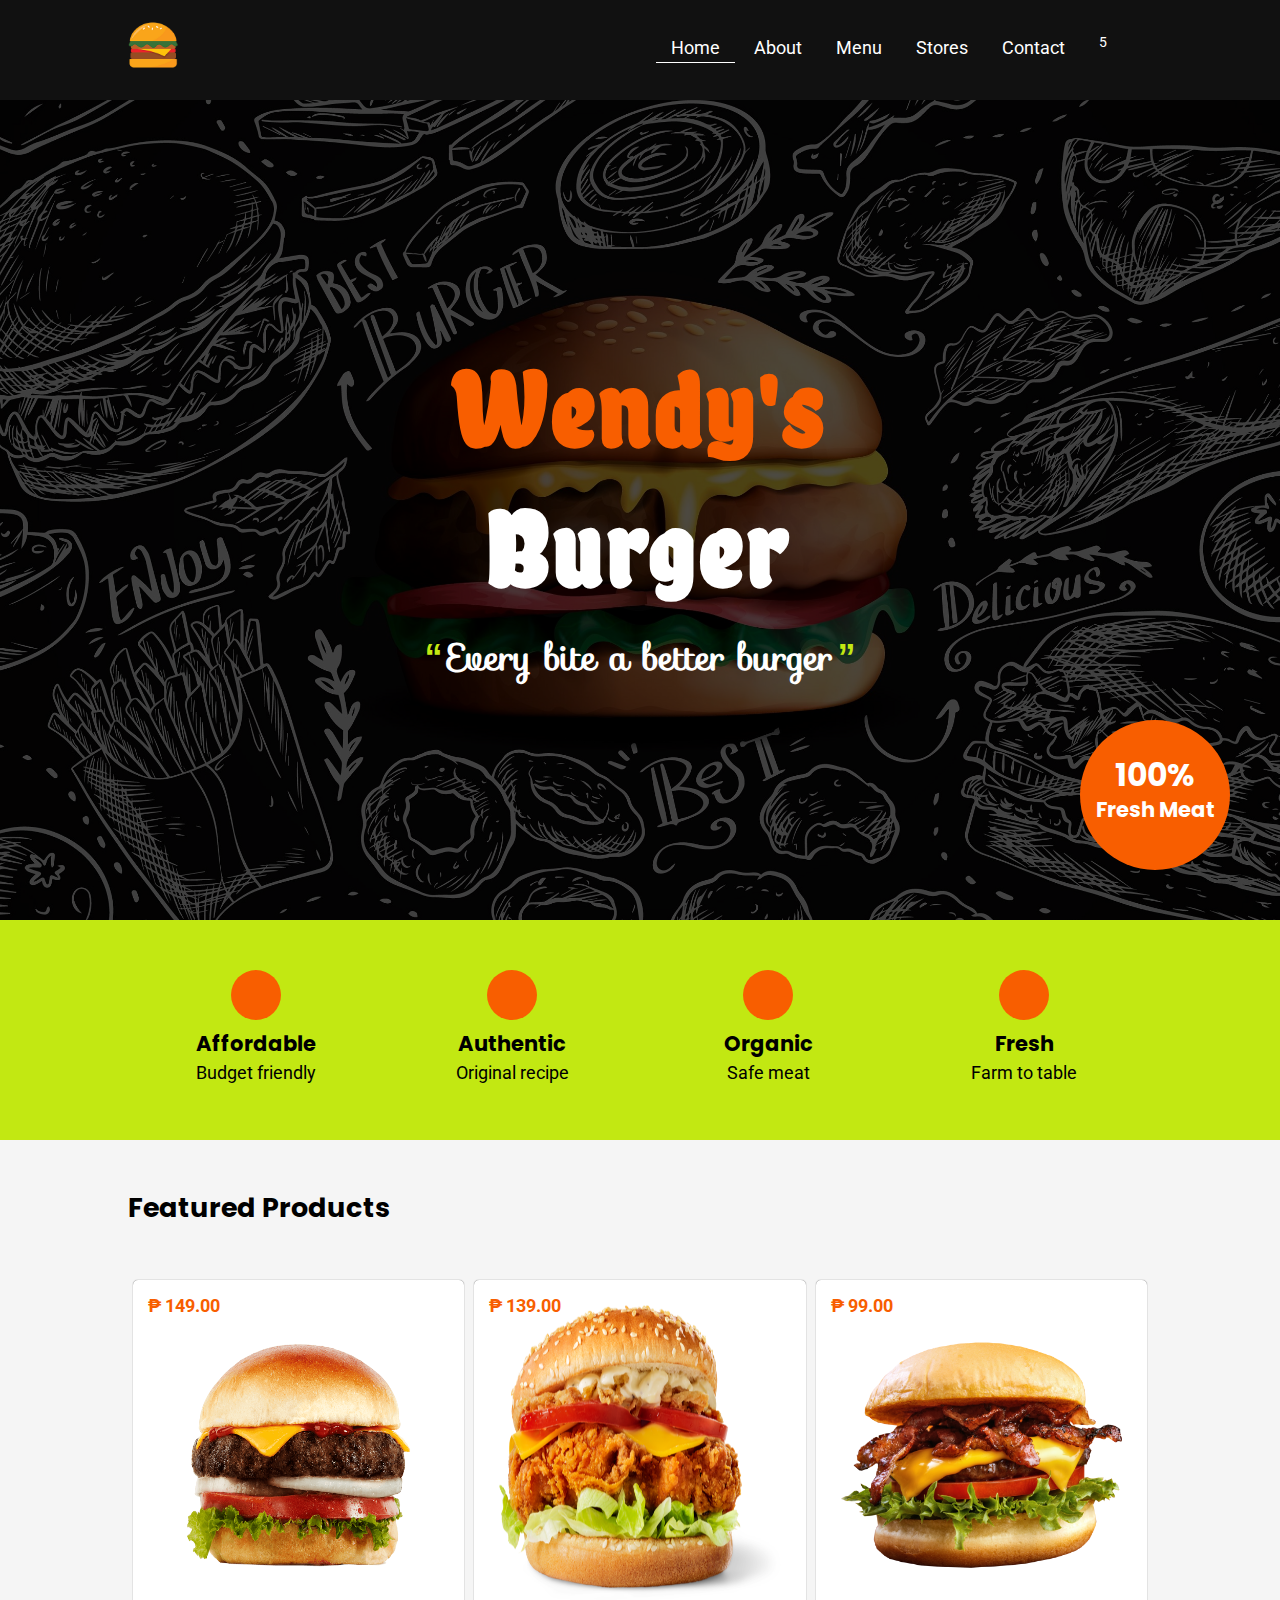
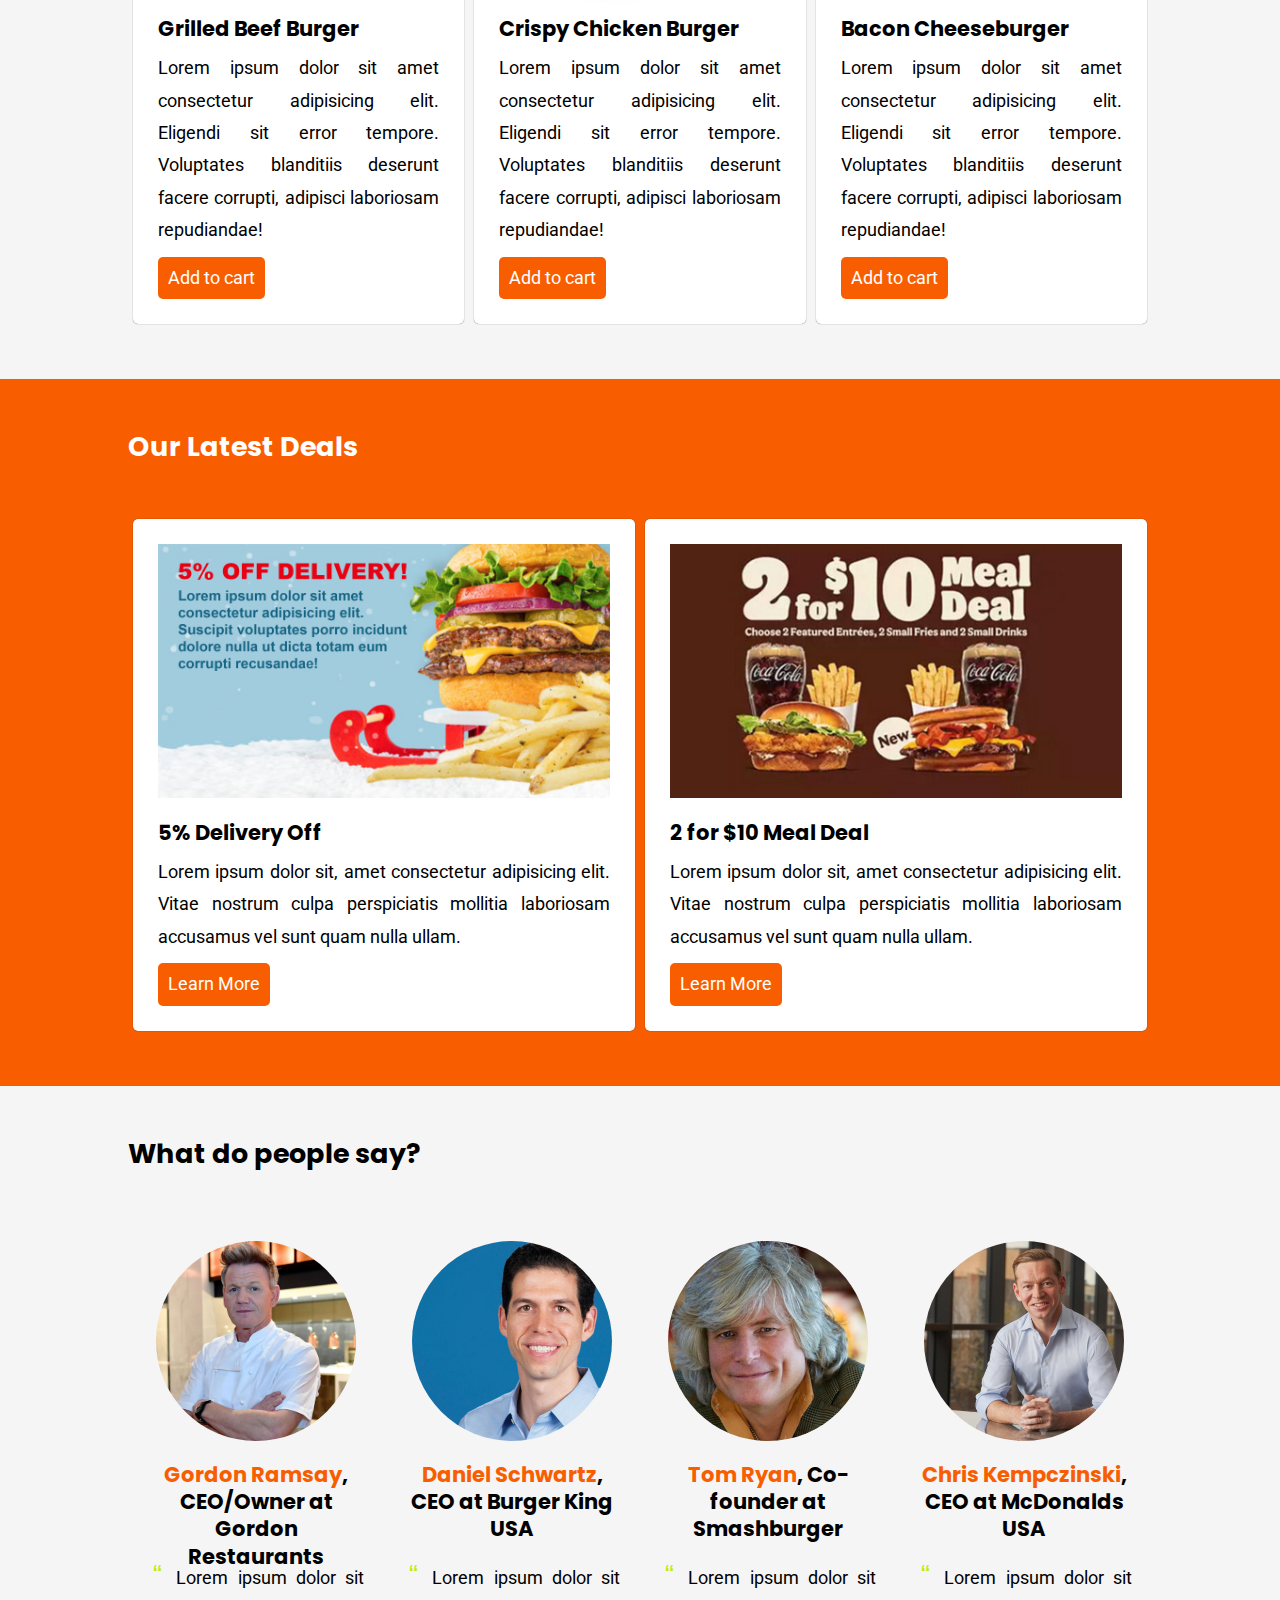
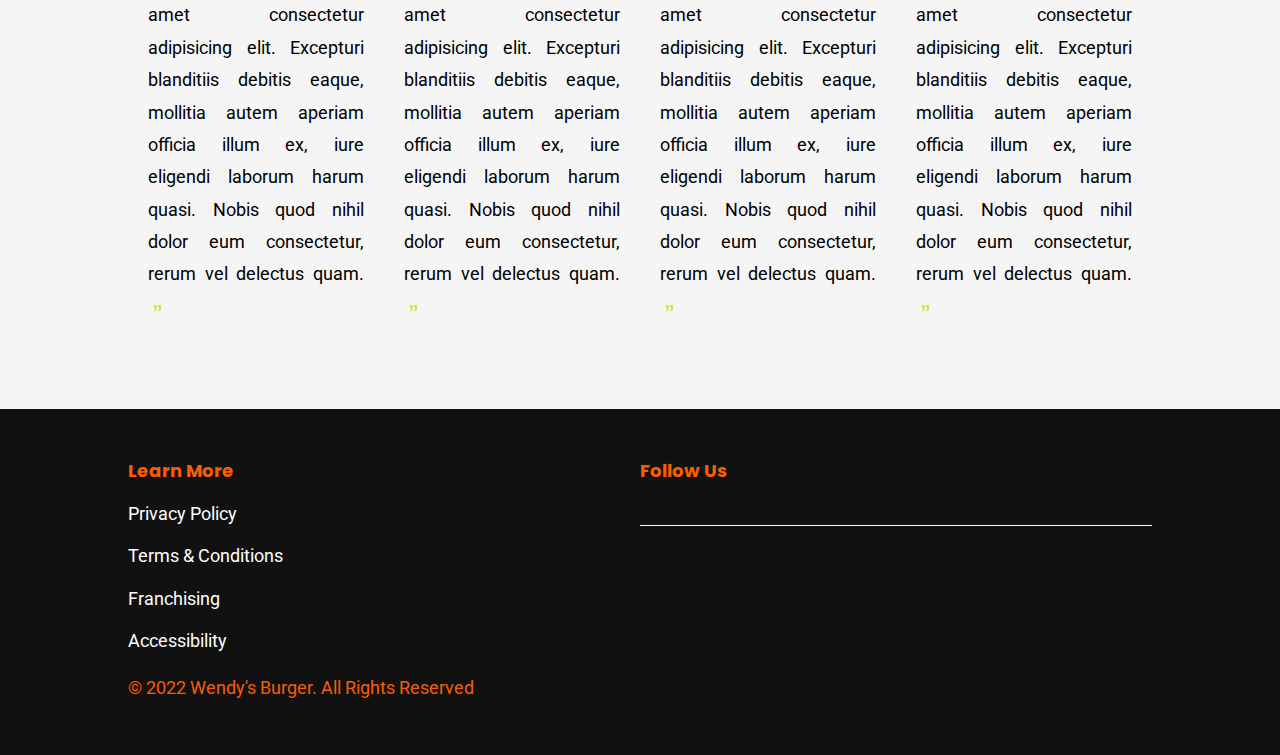
==== index.html @ 387c76e1 "First commit" ====
<!DOCTYPE html>
<html lang="en">

<head>
  <meta charset="UTF-8">
  <meta name="keywords" content="wendy's burger, burger, best burger, yummy burger">
  <meta name="description" content="website for Wendy's Burger">
  <meta name="author" content="Vince Ybañez">
  <meta name="viewport" content="width=device-width, initial-scale=1.0">
  <title>Wendy's Burger</title>
  <link rel="icon" href="images/logo.png" type="image/png">
  <link rel="stylesheet" href="https://use.fontawesome.com/releases/v5.15.4/css/all.css"
    integrity="sha384-DyZ88mC6Up2uqS4h/KRgHuoeGwBcD4Ng9SiP4dIRy0EXTlnuz47vAwmeGwVChigm" crossorigin="anonymous" />
  <link rel="stylesheet" href="styles.css" type="text/css">
</head>

<body>
  <!-- header -->
  <div class="header clearfix">
    <div class="container">
      <div class="branding">
        <a href="index.html">
          <img src="images/logo.png" width="30" alt="Wendy's Burger Logo">
        </a>
      </div>
      <div class="navbar">
        <ul class="nav">
          <li><a href="index.html" class="active">Home</a></li>
          <li><a href="about.html">About</a></li>
          <li><a href="menu.html">Menu</a></li>
          <li><a href="stores.html">Stores</a></li>
          <li><a href="contact.html">Contact</a></li>
          <li><a href="cart.html" class="cart-btn"><i class="fas fa-cart-plus"></i> <sup>5</sup></a></li>
          <li class="dropdown"><a href="#" class="cart-btn dropdown-btn"><i class="fas fa-user"></i></a>
            <div class="dropdown-menu">
              <a href="#">My Account</a>
              <a href="#">Sign Out</a>
            </div>
          </li>
        </ul>
      </div>
    </div>
  </div>

  <!-- banner -->
  <div class="banner clearfix">
    <div class="container">
      <div class="banner-text">
        <h1><span>Wendy's</span> Burger</h1>
        <h3>Every bite a better burger</h3>
      </div>
      <div class="seal">
        <h3><span class="percent">100%</span> Fresh Meat</h3>
      </div>
    </div>
  </div>

  <!-- labels -->
  <div class="labels">
    <div class="container">
      <div class="wrapper-25">
        <div class="label">
          <i class="fas fa-dollar-sign"></i>
          <div class="label-text">
            <h3>Affordable</h3>
            <p>Budget friendly</p>
          </div>
        </div>
      </div>
      <div class="wrapper-25">
        <div class="label">
          <i class="fas fa-stamp"></i>
          <div class="label-text">
            <h3>Authentic</h3>
            <p>Original recipe</p>
          </div>
        </div>
      </div>
      <div class="wrapper-25">
        <div class="label">
          <i class="fas fa-drumstick-bite"></i>
          <div class="label-text">
            <h3>Organic</h3>
            <p>Safe meat</p>
          </div>
        </div>
      </div>
      <div class="wrapper-25">
        <div class="label">
          <i class="fas fa-leaf"></i>
          <div class="label-text">
            <h3>Fresh</h3>
            <p>Farm to table</p>
          </div>
        </div>
      </div>
    </div>
  </div>

  <!-- features -->
  <div class="features clearfix">
    <div class="container">
      <h2>Featured Products</h2>
      <div class="wrapper-33">
        <div class="feature">
          <img src="images/grilled-beef-burger.png" alt="Grilled Beef Burger Photo" class="image-fixed-wh">
          <h3>Grilled Beef Burger</h3>
          <p>
            Lorem ipsum dolor sit amet consectetur adipisicing elit. Eligendi sit error tempore. Voluptates blanditiis
            deserunt facere corrupti, adipisci laboriosam repudiandae!
          </p>
          <a href="#" class="add-to-cart-btn">Add to cart</a>
          <span class="price">&#8369; 149.00</span>
        </div>
      </div>
      <div class="wrapper-33">
        <div class="feature">
          <img src="images/crispy-chicken-burger.png" alt="Crispy Chicken Burger Photo" class="image-fixed-wh">
          <h3>Crispy Chicken Burger</h3>
          <p>
            Lorem ipsum dolor sit amet consectetur adipisicing elit. Eligendi sit error tempore. Voluptates blanditiis
            deserunt facere corrupti, adipisci laboriosam repudiandae!
          </p>
          <a href="#" class="add-to-cart-btn">Add to cart</a>
          <span class="price">&#8369; 139.00</span>
        </div>
      </div>
      <div class="wrapper-33">
        <div class="feature">
          <img src="images/bacon-cheese-burger.png" alt="Bacon Cheeseburger Photo" class="image-fixed-wh">
          <h3>Bacon Cheeseburger</h3>
          <p>
            Lorem ipsum dolor sit amet consectetur adipisicing elit. Eligendi sit error tempore. Voluptates blanditiis
            deserunt facere corrupti, adipisci laboriosam repudiandae!
          </p>
          <a href="#" class="add-to-cart-btn">Add to cart</a>
          <span class="price">&#8369; 99.00</span>
        </div>
      </div>
    </div>
  </div>

  <!-- deals -->
  <div class="deals clearfix">
    <div class="container">
      <h2>Our Latest Deals</h2>
      <div class="wrapper-50">
        <div class="deal">
          <img src="images/five-percent-delivery-off-deal.jpg" alt="5% delivery off deal" class="image">
          <h3>5% Delivery Off</h3>
          <p>Lorem ipsum dolor sit, amet consectetur adipisicing elit. Vitae nostrum culpa perspiciatis mollitia
            laboriosam accusamus vel sunt quam nulla ullam.</p>
          <a href="#" class="learn-more-btn">Learn More</a>
        </div>
      </div>
      <div class="wrapper-50">
        <div class="deal">
          <img src="images/2-for-10dollars-meal-deal.jpg" alt="2 for 10 dollars meal deal" class="image">
          <h3>2 for $10 Meal Deal</h3>
          <p>Lorem ipsum dolor sit, amet consectetur adipisicing elit. Vitae nostrum culpa perspiciatis mollitia
            laboriosam accusamus vel sunt quam nulla ullam.</p>
          <a href="#" class="learn-more-btn">Learn More</a>
        </div>
      </div>
    </div>
  </div>

  <!-- testimonials -->
  <div class="testimonials clearfix">
    <div class="container">
      <h2>What do people say?</h2>
      <div class="wrapper-25">
        <div class="testimonial">
          <div class="avatar">
            <img src="images/gordon-ramsay.jpg" alt="Gordon Ramsay Photo" class="avatar-img">
          </div>
          <h3><span>Gordon Ramsay</span>, CEO/Owner at Gordon Restaurants</h3>
          <blockquote>
            Lorem ipsum dolor sit amet consectetur adipisicing elit. Excepturi blanditiis
            debitis eaque, mollitia autem aperiam officia illum ex, iure eligendi laborum harum quasi. Nobis quod nihil
            dolor eum consectetur, rerum vel delectus quam.
          </blockquote>
        </div>
      </div>
      <div class="wrapper-25">
        <div class="testimonial">
          <div class="avatar">
            <img src="images/daniel-schwartz.jpg" alt="Daniel Schwartz Photo" class="avatar-img">
          </div>
          <h3><span>Daniel Schwartz</span>, CEO at Burger King USA</h3>
          <blockquote>
            Lorem ipsum dolor sit amet consectetur adipisicing elit. Excepturi blanditiis
            debitis eaque, mollitia autem aperiam officia illum ex, iure eligendi laborum harum quasi. Nobis quod nihil
            dolor eum consectetur, rerum vel delectus quam.
          </blockquote>
        </div>
      </div>
      <div class="wrapper-25">
        <div class="testimonial">
          <div class="avatar">
            <img src="images/smash-burger-co-founder.jpg" alt="Tom Ryan Photo" class="avatar-img">
          </div>
          <h3><span>Tom Ryan</span>, Co-founder at Smashburger</h3>
          <blockquote>
            Lorem ipsum dolor sit amet consectetur adipisicing elit. Excepturi blanditiis
            debitis eaque, mollitia autem aperiam officia illum ex, iure eligendi laborum harum quasi. Nobis quod nihil
            dolor eum consectetur, rerum vel delectus quam.
          </blockquote>
        </div>
      </div>
      <div class="wrapper-25">
        <div class="testimonial">
          <div class="avatar">
            <img src="images/mcdonalds-ceo.jpg" alt="Chris Kempczinski Photo" class="avatar-img">
          </div>
          <h3><span>Chris Kempczinski</span>, CEO at McDonalds USA</h3>
          <blockquote>
            Lorem ipsum dolor sit amet consectetur adipisicing elit. Excepturi blanditiis
            debitis eaque, mollitia autem aperiam officia illum ex, iure eligendi laborum harum quasi. Nobis quod nihil
            dolor eum consectetur, rerum vel delectus quam.
          </blockquote>
        </div>
      </div>
    </div>
  </div>

  <div class="footer clearfix">
    <div class="container">
      <div class="wrapper-50">
        <div class="related-links">
          <h4>Learn More</h4>
          <ul>
            <li><a href="#">Privacy Policy</a></li>
            <li><a href="#">Terms & Conditions</a></li>
            <li><a href="#">Franchising</a></li>
            <li><a href="#">Accessibility</a></li>
          </ul>
          <p>&copy; 2022 Wendy's Burger. All Rights Reserved</p>
        </div>
      </div>
      <div class="wrapper-50">
        <div class="social-links">
          <h4>Follow Us</h4>
          <ul>
            <li><a href="#"><i class="fab fa-facebook"></i></a></li>
            <li><a href="#"><i class="fab fa-instagram"></i></a></li>
            <li><a href="#"><i class="fab fa-twitter"></i></a></li>
            <li><a href="#"><i class="fab fa-linkedin"></i></a></li>
            <li><a href="#"><i class="fab fa-tiktok"></i></a></li>
          </ul>
          <hr>
        </div>
      </div>
    </div>
  </div>
</body>

</html>
---- styles.css ----
/* Google Fonts */
@import url("https://fonts.googleapis.com/css2?family=Chela+One&family=Poppins:wght@300&family=Roboto:wght@300&family=Sofia&display=swap");

/* Reset default browser styles */
*,
::before,
::after {
  margin: 0;
  padding: 0;
  box-sizing: border-box;
  scroll-behavior: smooth;
}

/* CSS Variables */
:root {
  --headingFont: "Poppins", sans-serif;
  --primaryFont: "Roboto", sans-serif;
  --primaryColor: #f85e00;
  --secondaryColor: #c2e812;
}

body {
  font: 18px/1.8 var(--primaryFont);
  background: #f5f5f5;
}

/* Global Styles */
h1,
h2,
h3,
h4 {
  font-family: var(--headingFont);
  line-height: 1.3;
}
.container {
  width: 80%;
  margin: 0 auto;
  overflow: hidden;
}
ul {
  list-style-type: none;
}
.clearfix::after {
  content: "";
  clear: both;
  display: block;
}
.wrapper-25 {
  width: 25%;
  float: left;
}
.wrapper-50 {
  width: 50%;
  float: left;
}
.wrapper-33 {
  width: 33.33%;
  float: left;
  position: relative;
}
.wrapper-60 {
  width: 60%;
  float: left;
}
.wrapper-40 {
  width: 40%;
  float: left;
}
.image {
  width: 100%;
}
.cart-image {
  width: 70px;
}
.image-fixed-wh {
  display: block;
  width: 100%;
  height: 300px;
}
.price {
  font-weight: bold;
  position: absolute;
  top: 15px;
  left: 20px;
  color: var(--primaryColor);
}
.caption {
  font-size: 0.8em;
  text-align: center;
}

/* header, branding, navbar */
.header {
  min-height: 70px;
  width: 100%;
  background-color: rgb(17, 17, 17);
  position: sticky;
  top: 0;
  z-index: 1;
  overflow: visible;
}
.header .container {
  padding: 10px 0;
  overflow: visible;
}
.branding {
  float: left;
}
.branding img {
  width: 50px;
  margin-top: 10px;
}
.navbar {
  min-height: 70px;
  float: right;
  margin-top: 20px;
}
.navbar li {
  display: inline;
}
.navbar li > a {
  color: white;
  text-decoration: none;
  padding: 5px 15px;
  position: relative;
}
.navbar li > a:not(.cart-btn)::after {
  content: "";
  width: 100%;
  background-color: white;
  height: 0.8px;
  position: absolute;
  bottom: 0;
  left: 0;
  transition: transform 0.5s ease-in;
  /* transform-origin: bottom left; */
  transform-origin: center;
}
.navbar li > a:not(.active)::after {
  transform: scaleX(0);
}
.navbar li > .active::after {
  transform: scaleX(1);
}
.navbar li > a:not(.active):hover::after {
  transform: scaleX(1);
}
.navbar .dropdown-menu a {
  display: block;
  width: 200px;
  padding: 10px;
  text-decoration: none;
  background-color: white;
  color: black;
}
.navbar .dropdown-menu a:hover {
  background-color: #f5f5f5;
}
.navbar .dropdown {
  position: relative;
}
.navbar .dropdown-menu {
  position: absolute;
  right: 0;
  display: none;
  z-index: 1;
}
.navbar .dropdown:hover .dropdown-menu {
  display: block;
}
.navbar .dropdown-btn:hover,
.navbar .dropdown:hover .dropdown-btn {
  color: var(--primaryColor);
}
.cart-btn:hover {
  color: var(--primaryColor);
}
.cart-btn > sup {
  font-size: 0.8em;
}
.cart-active {
  color: var(--primaryColor);
}

/* banner */
.banner .container {
  width: 100%;
  padding: 0;
  min-height: calc(100vh - 80px);
  background-color: rgba(0, 0, 0, 0.7);
}
.banner {
  background: url("images/banner.jpg") center/cover no-repeat;
  min-height: calc(100vh - 100px);
  color: white;
  overflow: hidden;
}
.banner-text {
  position: absolute;
  top: 50%;
  left: 50%;
  transform: translate(-50%, -50%);
  text-align: center;
}
.banner-text h1 {
  font-family: "Chela One", cursive;
  letter-spacing: 5px;
  font-size: 6em;
}
.banner-text h1 span {
  color: var(--primaryColor);
}
.banner-text h3 {
  margin-top: 15px;
  font-family: "Sofia", cursive;
  font-size: 2em;
}
.banner-text h3::before {
  content: open-quote;
  font-family: "Franklin Gothic Medium", sans-serif;
  padding: 0 5px;
  color: var(--secondaryColor);
}
.banner-text h3::after {
  content: close-quote;
  font-family: "Franklin Gothic Medium", sans-serif;
  padding: 0 5px;
  color: var(--secondaryColor);
}
.banner {
  position: relative;
}
.seal {
  width: 150px;
  height: 150px;
  background-color: var(--primaryColor);
  border-radius: 100%;
  text-align: center;
  padding-top: 35px;
  position: absolute;
  bottom: 50px;
  right: 50px;
}
.seal span {
  display: block;
  font-size: 1.5em;
}

/* labels */
.labels {
  background-color: var(--secondaryColor);
  padding: 50px 0;
  text-align: center;
}
.label {
  display: inline-block;
  text-align: center;
  margin: 0 20px;
}
.label i {
  display: block;
  width: 50px;
  height: 50px;
  margin: 0 auto;
  background-color: var(--primaryColor);
  color: white;
  text-align: center;
  padding-top: 15px;
  border-radius: 100%;
}
.label-text {
  margin-top: 10px;
}

/* features */
.features {
  padding: 50px 0;
}
.features h2 {
  margin-bottom: 50px;
}
.feature {
  margin: 5px;
  background-color: white;
  box-shadow: 0 0 1px rgba(0, 0, 0, 0.7);
  padding: 25px;
  border-radius: 5px;
}
.feature h3,
.deal h3 {
  margin-top: 10px;
}
.feature p,
.deal p {
  text-align: justify;
  margin-top: 10px;
}
.add-to-cart-btn,
.learn-more-btn {
  display: inline-block;
  text-decoration: none;
  background-color: var(--primaryColor);
  color: white;
  margin-top: 10px;
  padding: 5px 10px;
  border-radius: 5px;
}

/* deals */
.deals {
  padding: 50px 0;
  background-color: var(--primaryColor);
}
.deals h2 {
  margin-bottom: 50px;
  color: white;
}
.deal-img {
  display: block;
  width: 100%;
}
.deal {
  margin: 5px;
  background-color: white;
  box-shadow: 0 0 1px rgba(0, 0, 0, 0.7);
  padding: 25px;
  border-radius: 5px;
}

/* testimonials */
.testimonials {
  padding: 50px 0;
}
.testimonials h2 {
  margin-bottom: 50px;
}
.testimonial {
  padding: 20px;
}
.testimonial h3 {
  margin-top: 20px;
  text-align: center;
  height: 90px;
}
.testimonial h3 > span {
  color: var(--primaryColor);
}
.testimonial blockquote {
  text-align: justify;
}
.testimonial blockquote::before {
  content: open-quote;
  font-family: "Franklin Gothic Medium", sans-serif;
  padding: 0 5px;
  color: var(--secondaryColor);
  font-size: 1.5em;
}
.testimonial blockquote::after {
  content: close-quote;
  font-family: "Franklin Gothic Medium", sans-serif;
  padding: 0 5px;
  color: var(--secondaryColor);
  font-size: 1.5em;
}
.avatar {
  width: 200px;
  height: 200px;
  border-radius: 100%;
  margin: auto;
  overflow: hidden;
  position: relative;
}
.avatar-img {
  display: block;
  height: 100%;
  position: absolute;
  left: -50px;
}

/* about us */
.about,
.vmg {
  padding: 50px 0;
}
.about h1 {
  margin-bottom: 50px;
  text-align: center;
}
.about .description {
  padding-left: 20px;
  text-align: justify;
}
.vmg {
  margin-top: 20px;
  background-color: var(--secondaryColor);
}
.vision,
.mission,
.goals {
  padding: 10px;
  text-align: justify;
}

/* menu */
.menu {
  padding: 50px 0;
}
.menu h1 {
  text-align: center;
  margin-bottom: 50px;
}
.menu .calories {
  color: var(--primaryColor);
}

/* stores */
.stores {
  padding: 50px 0;
}
.stores h1 {
  text-align: center;
  margin-bottom: 50px;
}
.responsive-table {
  overflow-x: auto;
  background-color: white;
}
.stores-table {
  width: 100%;
  min-width: 500px;
  border: 0.5px solid #eee;
  border-collapse: collapse;
  text-align: center;
}
.stores-table tbody th,
.stores-table tbody td,
tfoot td {
  border: 0.5px solid #eee;
  padding: 10px;
}
.stores-table thead th {
  padding: 10px;
}
.stores-table thead {
  background-color: var(--secondaryColor);
}
.stores tfoot {
  font-weight: bold;
}
.stores-table th {
  min-width: 150px;
}

/* contact us */
.contact {
  padding: 50px 0;
}
.contact h1 {
  text-align: center;
}
.contact p {
  text-align: center;
  margin-bottom: 50px;
}
.contact-form {
  width: 60%;
  padding: 2px;
  margin: 0 auto;
  background-color: white;
}
.contact-form form {
  box-shadow: 0 0 2px 0.5px rgba(0, 0, 0, 0.2);
  border-radius: 5px;
  padding: 20px 25px;
}
.contact-form input,
.contact-form select,
.contact-form textarea {
  border: 0.5px solid #bbb;
  border-radius: 5px;
}
.contact-form input,
.contact-form label,
.contact-form select,
.contact-form textarea {
  display: block;
  width: 100%;
}
.contact-form input,
.contact-form select,
.contact-form textarea {
  padding: 15px;
  outline: none;
}
.contact-form .required {
  color: red;
}
.contact-form .form-group {
  margin-bottom: 5px;
  padding: 10px;
}
.contact-form textarea {
  resize: vertical;
  min-height: 200px;
}
.contact-form input[type="submit"] {
  background-color: var(--primaryColor);
  color: white;
  border: none;
  cursor: pointer;
}
.contact-form input[type="submit"]:hover {
  background-color: #ff6a0d;
}

/* cart */
.cart {
  padding: 50px 0;
}
.cart h1 {
  text-align: center;
  margin-bottom: 50px;
}
.cart .cart-table {
  width: 100%;
  border: none;
  border-collapse: collapse;
  text-align: center;
  background-color: white;
}
.cart-table th {
  min-width: 150px;
}
.cart-table tbody th,
.cart-table tbody td {
  border-bottom: 0.5px solid #eee;
  padding: 10px;
}
.cart-table thead {
  background-color: var(--secondaryColor);
}
.cart-table thead th {
  padding: 10px;
}
.cart .add-minus-btn {
  display: inline-block;
  width: 40px;
  height: 40px;
  background-color: var(--primaryColor);
  border-radius: 5px;
  cursor: pointer;
  padding-top: 5px;
  color: white;
}
.cart .add-minus-btn:hover {
  background-color: #ff6a0d;
}
.cart .links {
  margin-top: 10px;
  text-align: center;
}
.cart .links i {
  display: inline-block;
  cursor: pointer;
  margin: 0 10px;
}
.cart .links i:first-child {
  color: skyblue;
}
.cart .links i:last-child {
  color: rgb(255, 0, 0);
}
.quantity {
  display: inline-block;
  width: 40px;
  height: 40px;
}
.disabled-btn {
  background-color: #bbb !important;
  cursor: default !important;
}
.order-summary {
  background-color: white;
  padding: 20px;
  margin: 0 5px;
}
.order-summary h2 {
  margin-bottom: 10px;
}
.order-summary .summary-value {
  font-weight: bold;
}
.order-summary .summary {
  margin-bottom: 10px;
}
.voucher-form .form-group {
  padding: 2px;
}
.voucher-form input[type="submit"] {
  background-color: var(--secondaryColor);
  border-radius: 5px;
  cursor: pointer;
  text-transform: uppercase;
}
.voucher-form input {
  display: block;
  width: 100%;
  border: 0.5px solid #bbb;
  outline: 0;
  padding: 10px;
}
.order-summary button {
  display: block;
  width: 100%;
  border: 0;
  background-color: var(--primaryColor);
  padding: 15px;
  color: white;
  border-radius: 5px;
  text-transform: uppercase;
  cursor: pointer;
  margin-top: -10px;
}
.order-summary button:hover {
  background-color: #ff6a0d;
}
.summary-value {
  text-align: right;
}
.summary-total {
  font-size: 1.5em;
}

/* footer */
.footer {
  padding: 50px 0;
  background-color: rgb(17, 17, 17);
}
.footer ul a {
  text-decoration: none;
  color: white;
  display: inline-block;
  padding: 5px 0;
}
.footer h4 {
  margin-bottom: 10px;
  color: var(--primaryColor);
}
.related-links ul a:hover {
  text-decoration: underline;
}
.social-links li {
  display: inline-block;
  margin-right: 20px;
}
.social-links a {
  font-size: 2.5em;
}
.social-links a:hover {
  color: var(--secondaryColor);
}
.footer p {
  margin-top: 10px;
  color: var(--primaryColor);
}
hr {
  width: 100%;
  height: 1px;
  background-color: white;
  border: none;
}

/* tablet styles */
@media all and (min-width: 769px) and (max-width: 1023px) {
  h1,
  h2,
  h3,
  h4 {
    text-align: center;
  }
  .container {
    width: 90%;
  }
  .wrapper-25,
  .wrapper-33 {
    width: 50%;
  }
  .wrapper-50,
  .wrapper-60 {
    width: 100%;
  }
  .wrapper-40 {
    width: 100%;
  }
  .labels {
    padding: 50px;
  }
  .label {
    margin-bottom: 20px;
  }
  .about .description {
    padding: 0;
  }
  h2 {
    margin: 20px 0;
  }
  .vmg .wrapper-33 {
    width: 100%;
  }
  .footer .wrapper-50,
  .contact-form .wrapper-50 {
    width: 50%;
  }
  .contact-form {
    width: 80%;
  }
  .order-summary .wrapper-40 {
    float: none;
  }
  .order-summary {
    width: 70%;
    margin: 30px auto;
    padding: 40px;
    text-align: center;
  }
  .summary .wrapper-50 {
    width: 100%;
    float: none;
  }
  .order-summary .summary-value {
    text-align: center;
  }
  .voucher-form input {
    display: block;
    padding: 15px 10px;
    margin-bottom: 10px;
  }
  .order-summary button,
  .order-summary form {
    display: block;
    margin-top: 20px;
  }
}

/* mobile styles */
@media all and (max-width: 768px) {
  body {
    font-size: 20px;
  }
  /* Global Styles */
  h1,
  h2,
  h3,
  h4 {
    text-align: center;
  }
  h2 {
    margin-top: 20px;
  }
  .container {
    width: 90%;
  }
  .wrapper-25,
  .wrapper-33,
  .wrapper-40,
  .wrapper-50,
  .wrapper-60,
  .contact-form {
    width: 100%;
    float: none;
  }
  .image {
    width: 100%;
  }
  .cart-image {
    width: 70px;
  }
  .image-fixed-wh {
    display: block;
    width: 100%;
    height: 200px;
  }
  .price {
    font-weight: bold;
    position: absolute;
    top: 20px;
    left: 30px;
    color: var(--primaryColor);
  }
  .caption {
    font-size: 0.8em;
    text-align: center;
  }

  /* header, branding, navbar */
  .branding {
    float: none;
    text-align: center;
  }
  .navbar {
    width: 100%;
    float: none;
  }
  .navbar ul > li {
    display: block;
  }
  .navbar li > a {
    display: block;
    width: 100%;
    text-align: center;
  }
  .header {
    position: static;
  }
  .dropdown-menu {
    left: 0;
  }
  .dropdown-menu a {
    text-align: center;
    margin: auto;
  }

  /* banner */
  .banner-text {
    top: 30%;
  }
  .banner-text h1 {
    font-size: 4em;
  }
  .banner-text p {
    font-size: 3em;
  }
  .seal {
    top: 80%;
    left: 50%;
    transform: translate(-50%, -50%);
  }
  .label {
    display: block;
    margin-top: 20px;
  }

  /* deals, features, cart */
  .deal,
  .feature {
    margin-bottom: 20px;
  }
  .image-fixed-wh {
    margin-top: 25px;
    width: 100%;
    height: auto;
  }
  .add-to-cart-btn,
  .learn-more-btn {
    display: block;
    text-align: center;
  }
  .order-summary .summary-value {
    text-align: left;
  }
  .voucher-form input {
    display: block;
    padding: 20px 10px;
    margin-bottom: 10px;
  }
  .about .description {
    padding: 0;
  }

  /* footer */
  .footer {
    text-align: center;
  }
  .social-links {
    margin: 20px;
  }
  .social-links a {
    font-size: 1.5em;
  }
  .social-links li {
    text-align: center;
    margin-right: 10px;
  }
  hr {
    display: none;
  }
  .footer {
    position: relative;
  }
  .footer .container {
    padding: 20px 0;
  }
  .footer p {
    text-align: center;
  }
}
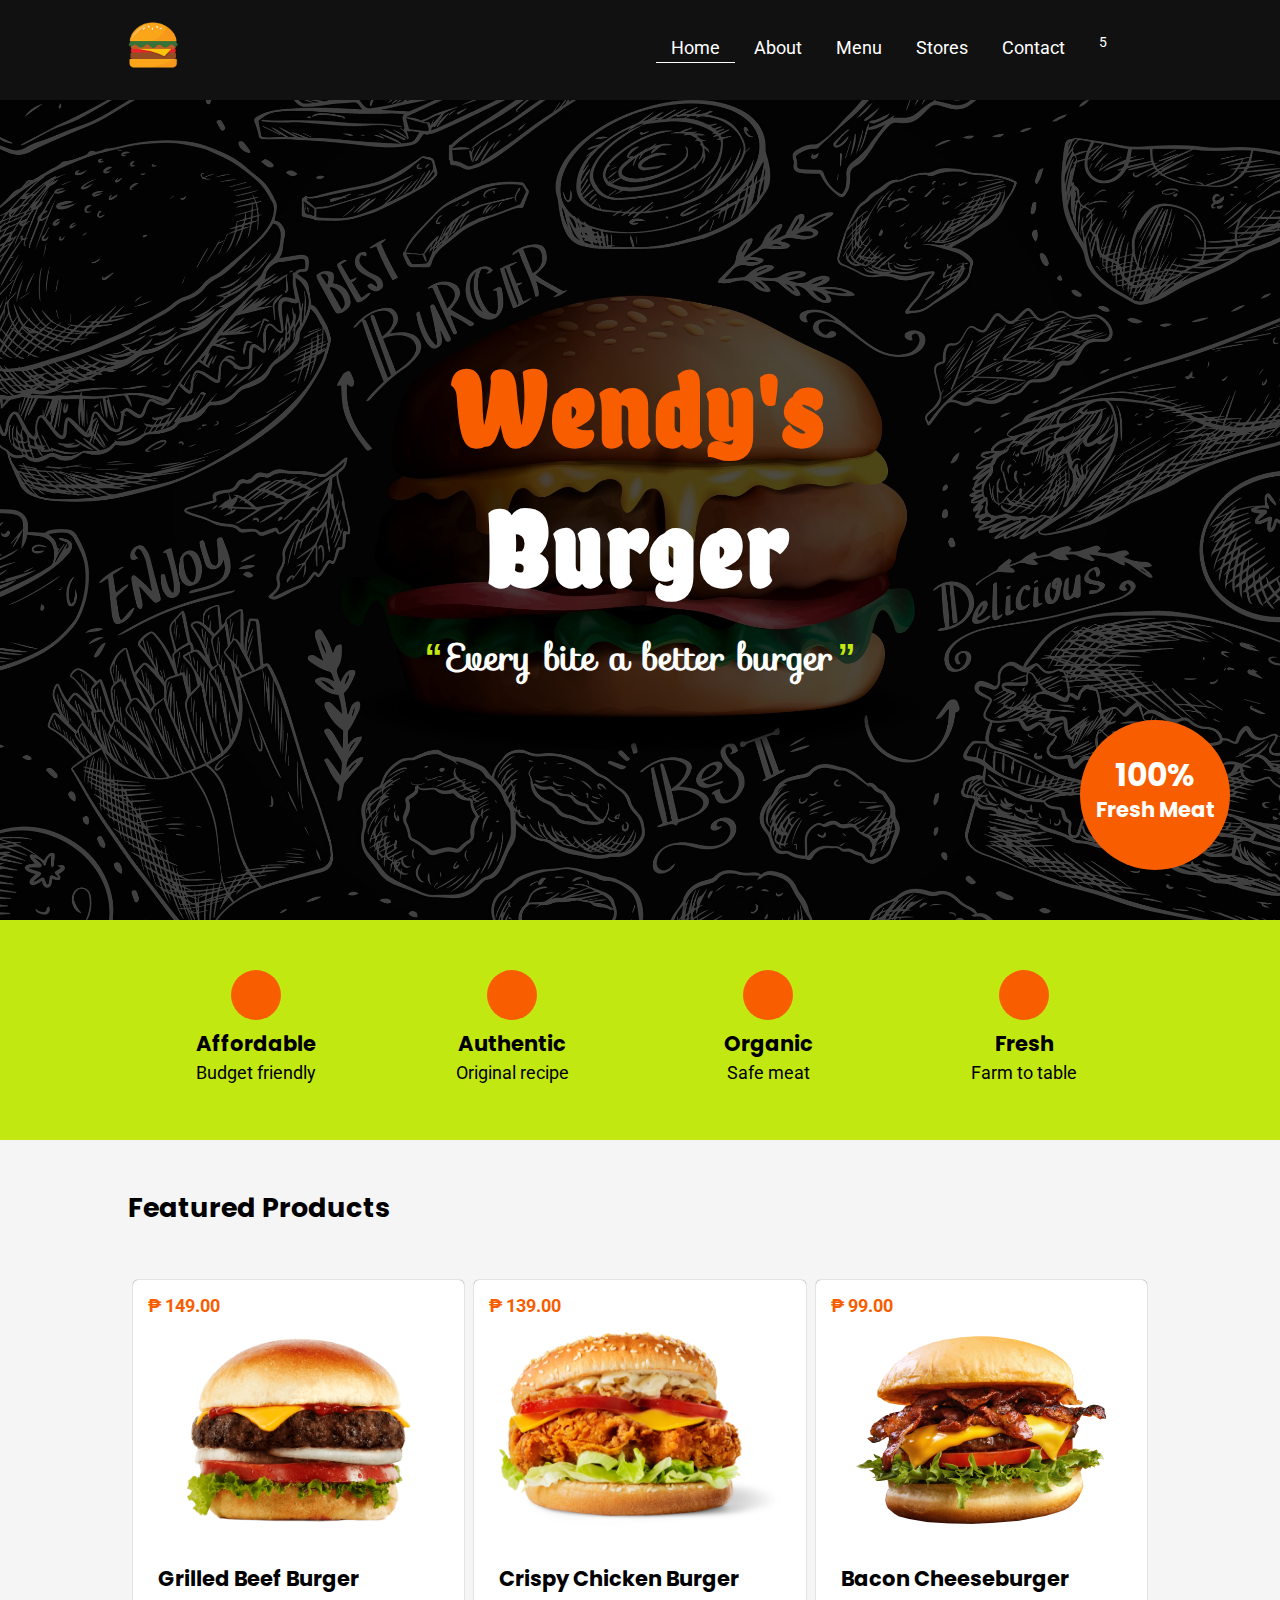
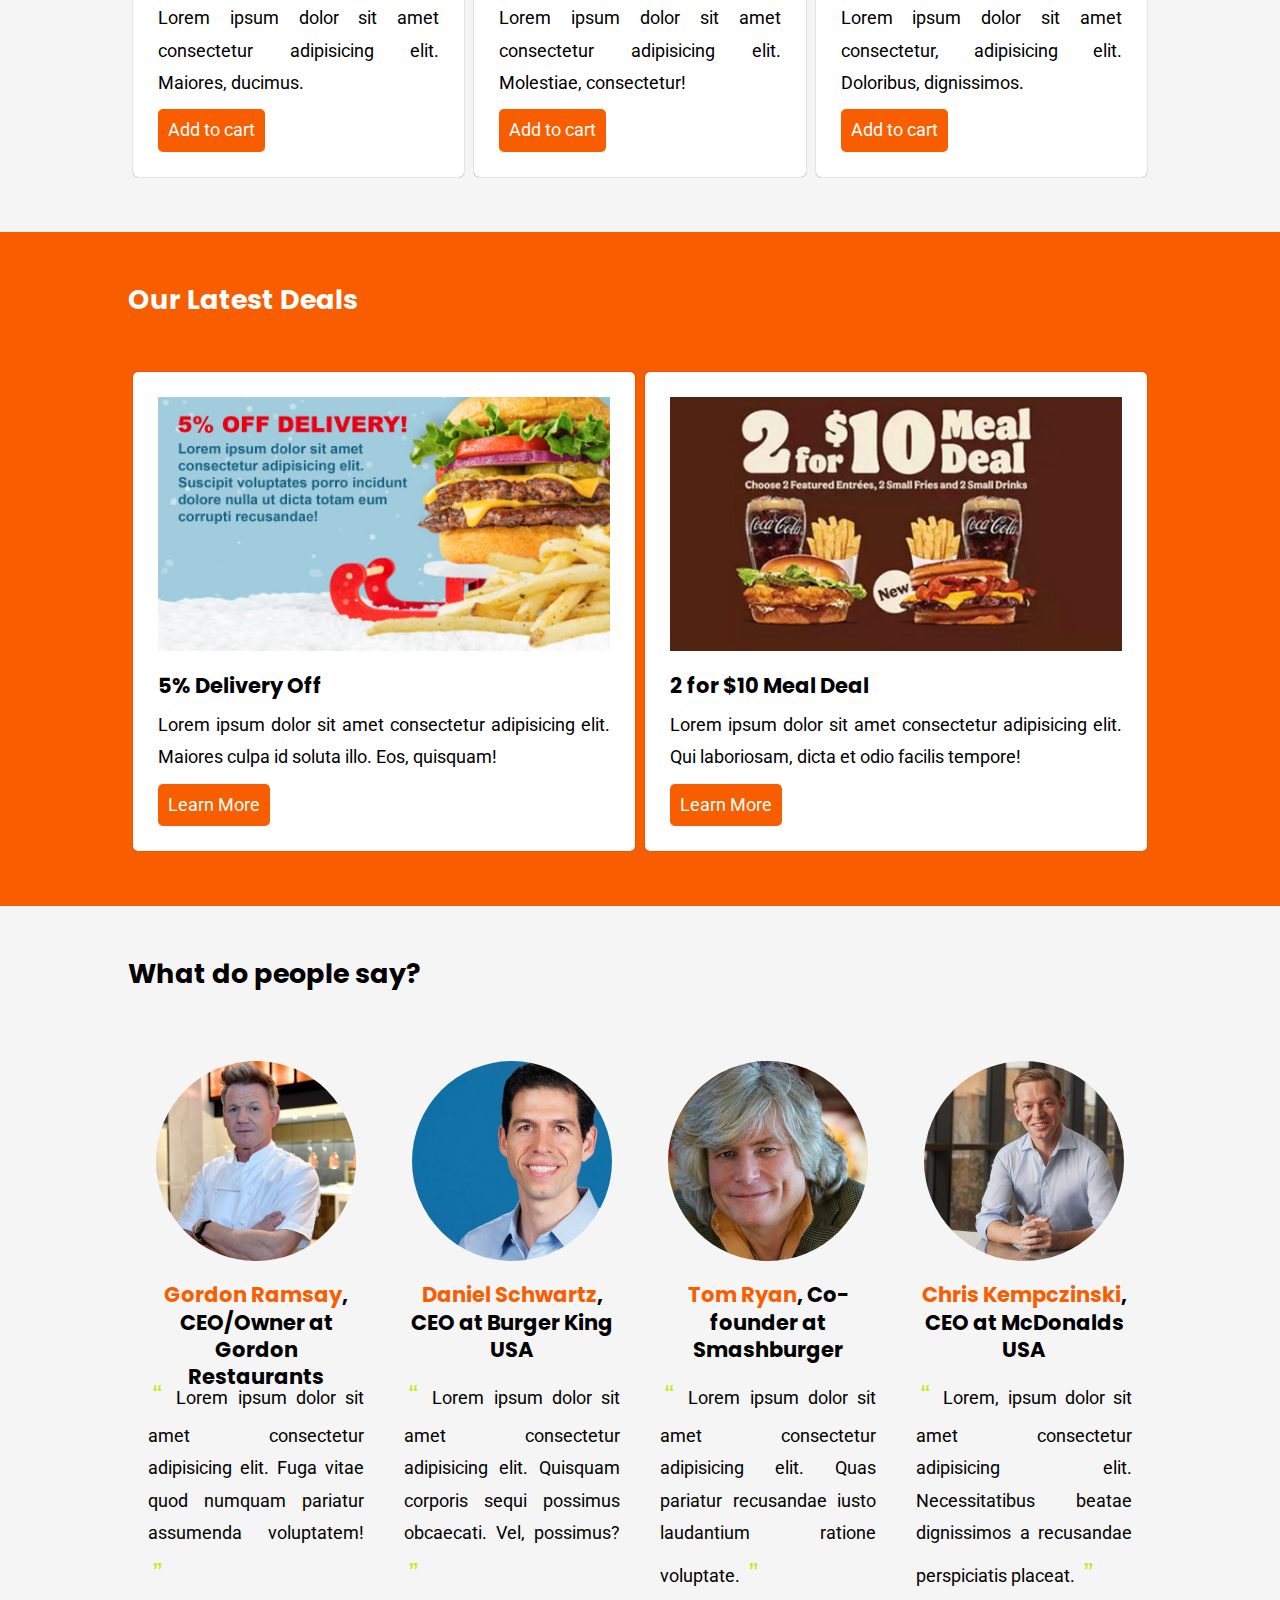
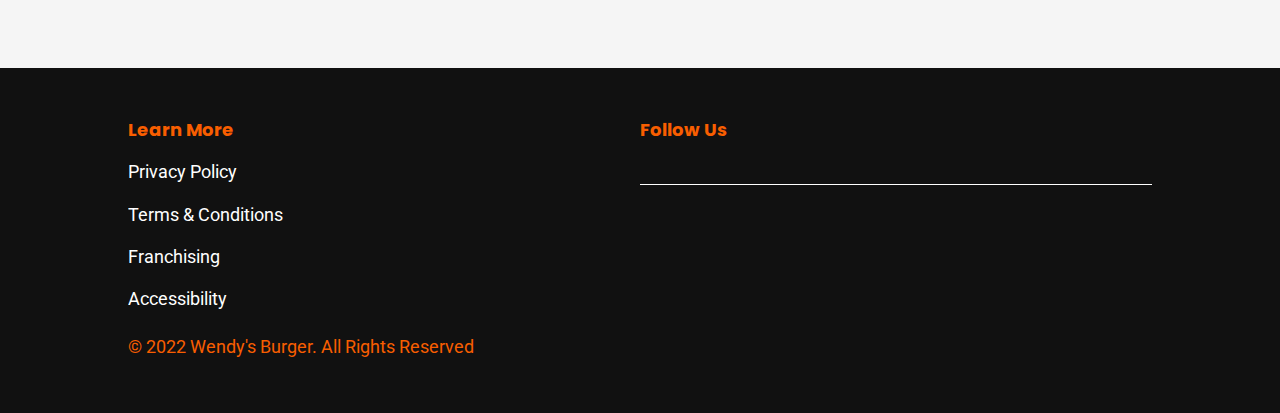
==== commit 5e77d58e: "Fixed product cards and order summary overlapping to cart" ====
--- a/index.html
+++ b/index.html
@@ -106,8 +106,7 @@
           <img src="images/grilled-beef-burger.png" alt="Grilled Beef Burger Photo" class="image-fixed-wh">
           <h3>Grilled Beef Burger</h3>
           <p>
-            Lorem ipsum dolor sit amet consectetur adipisicing elit. Eligendi sit error tempore. Voluptates blanditiis
-            deserunt facere corrupti, adipisci laboriosam repudiandae!
+            Lorem ipsum dolor sit amet consectetur adipisicing elit. Maiores, ducimus.
           </p>
           <a href="#" class="add-to-cart-btn">Add to cart</a>
           <span class="price">&#8369; 149.00</span>
@@ -118,8 +117,7 @@
           <img src="images/crispy-chicken-burger.png" alt="Crispy Chicken Burger Photo" class="image-fixed-wh">
           <h3>Crispy Chicken Burger</h3>
           <p>
-            Lorem ipsum dolor sit amet consectetur adipisicing elit. Eligendi sit error tempore. Voluptates blanditiis
-            deserunt facere corrupti, adipisci laboriosam repudiandae!
+            Lorem ipsum dolor sit amet consectetur adipisicing elit. Molestiae, consectetur!
           </p>
           <a href="#" class="add-to-cart-btn">Add to cart</a>
           <span class="price">&#8369; 139.00</span>
@@ -130,8 +128,7 @@
           <img src="images/bacon-cheese-burger.png" alt="Bacon Cheeseburger Photo" class="image-fixed-wh">
           <h3>Bacon Cheeseburger</h3>
           <p>
-            Lorem ipsum dolor sit amet consectetur adipisicing elit. Eligendi sit error tempore. Voluptates blanditiis
-            deserunt facere corrupti, adipisci laboriosam repudiandae!
+            Lorem ipsum dolor sit amet consectetur, adipisicing elit. Doloribus, dignissimos.
           </p>
           <a href="#" class="add-to-cart-btn">Add to cart</a>
           <span class="price">&#8369; 99.00</span>
@@ -148,8 +145,7 @@
         <div class="deal">
           <img src="images/five-percent-delivery-off-deal.jpg" alt="5% delivery off deal" class="image">
           <h3>5% Delivery Off</h3>
-          <p>Lorem ipsum dolor sit, amet consectetur adipisicing elit. Vitae nostrum culpa perspiciatis mollitia
-            laboriosam accusamus vel sunt quam nulla ullam.</p>
+          <p>Lorem ipsum dolor sit amet consectetur adipisicing elit. Maiores culpa id soluta illo. Eos, quisquam!</p>
           <a href="#" class="learn-more-btn">Learn More</a>
         </div>
       </div>
@@ -157,8 +153,7 @@
         <div class="deal">
           <img src="images/2-for-10dollars-meal-deal.jpg" alt="2 for 10 dollars meal deal" class="image">
           <h3>2 for $10 Meal Deal</h3>
-          <p>Lorem ipsum dolor sit, amet consectetur adipisicing elit. Vitae nostrum culpa perspiciatis mollitia
-            laboriosam accusamus vel sunt quam nulla ullam.</p>
+          <p>Lorem ipsum dolor sit amet consectetur adipisicing elit. Qui laboriosam, dicta et odio facilis tempore!</p>
           <a href="#" class="learn-more-btn">Learn More</a>
         </div>
       </div>
@@ -176,9 +171,8 @@
           </div>
           <h3><span>Gordon Ramsay</span>, CEO/Owner at Gordon Restaurants</h3>
           <blockquote>
-            Lorem ipsum dolor sit amet consectetur adipisicing elit. Excepturi blanditiis
-            debitis eaque, mollitia autem aperiam officia illum ex, iure eligendi laborum harum quasi. Nobis quod nihil
-            dolor eum consectetur, rerum vel delectus quam.
+            Lorem ipsum dolor sit amet consectetur adipisicing elit. Fuga vitae quod numquam pariatur assumenda
+            voluptatem!
           </blockquote>
         </div>
       </div>
@@ -189,9 +183,8 @@
           </div>
           <h3><span>Daniel Schwartz</span>, CEO at Burger King USA</h3>
           <blockquote>
-            Lorem ipsum dolor sit amet consectetur adipisicing elit. Excepturi blanditiis
-            debitis eaque, mollitia autem aperiam officia illum ex, iure eligendi laborum harum quasi. Nobis quod nihil
-            dolor eum consectetur, rerum vel delectus quam.
+            Lorem ipsum dolor sit amet consectetur adipisicing elit. Quisquam corporis sequi possimus obcaecati. Vel,
+            possimus?
           </blockquote>
         </div>
       </div>
@@ -202,9 +195,8 @@
           </div>
           <h3><span>Tom Ryan</span>, Co-founder at Smashburger</h3>
           <blockquote>
-            Lorem ipsum dolor sit amet consectetur adipisicing elit. Excepturi blanditiis
-            debitis eaque, mollitia autem aperiam officia illum ex, iure eligendi laborum harum quasi. Nobis quod nihil
-            dolor eum consectetur, rerum vel delectus quam.
+            Lorem ipsum dolor sit amet consectetur adipisicing elit. Quas pariatur recusandae iusto laudantium ratione
+            voluptate.
           </blockquote>
         </div>
       </div>
@@ -215,9 +207,8 @@
           </div>
           <h3><span>Chris Kempczinski</span>, CEO at McDonalds USA</h3>
           <blockquote>
-            Lorem ipsum dolor sit amet consectetur adipisicing elit. Excepturi blanditiis
-            debitis eaque, mollitia autem aperiam officia illum ex, iure eligendi laborum harum quasi. Nobis quod nihil
-            dolor eum consectetur, rerum vel delectus quam.
+            Lorem, ipsum dolor sit amet consectetur adipisicing elit. Necessitatibus beatae dignissimos a recusandae
+            perspiciatis placeat.
           </blockquote>
         </div>
       </div>
--- a/styles.css
+++ b/styles.css
@@ -75,7 +75,8 @@
 .image-fixed-wh {
   display: block;
   width: 100%;
-  height: 300px;
+  height: 250px;
+  object-fit: contain;
 }
 .price {
   font-weight: bold;
@@ -446,6 +447,8 @@
 }
 .stores tfoot {
   font-weight: bold;
+  background-color: var(--primaryColor);
+  color: white;
 }
 .stores-table th {
   min-width: 150px;
@@ -866,6 +869,10 @@
   .about .description {
     padding: 0;
   }
+  .wrapper-40 {
+    float: none;
+    margin-top: 30px;
+  }
 
   /* footer */
   .footer {
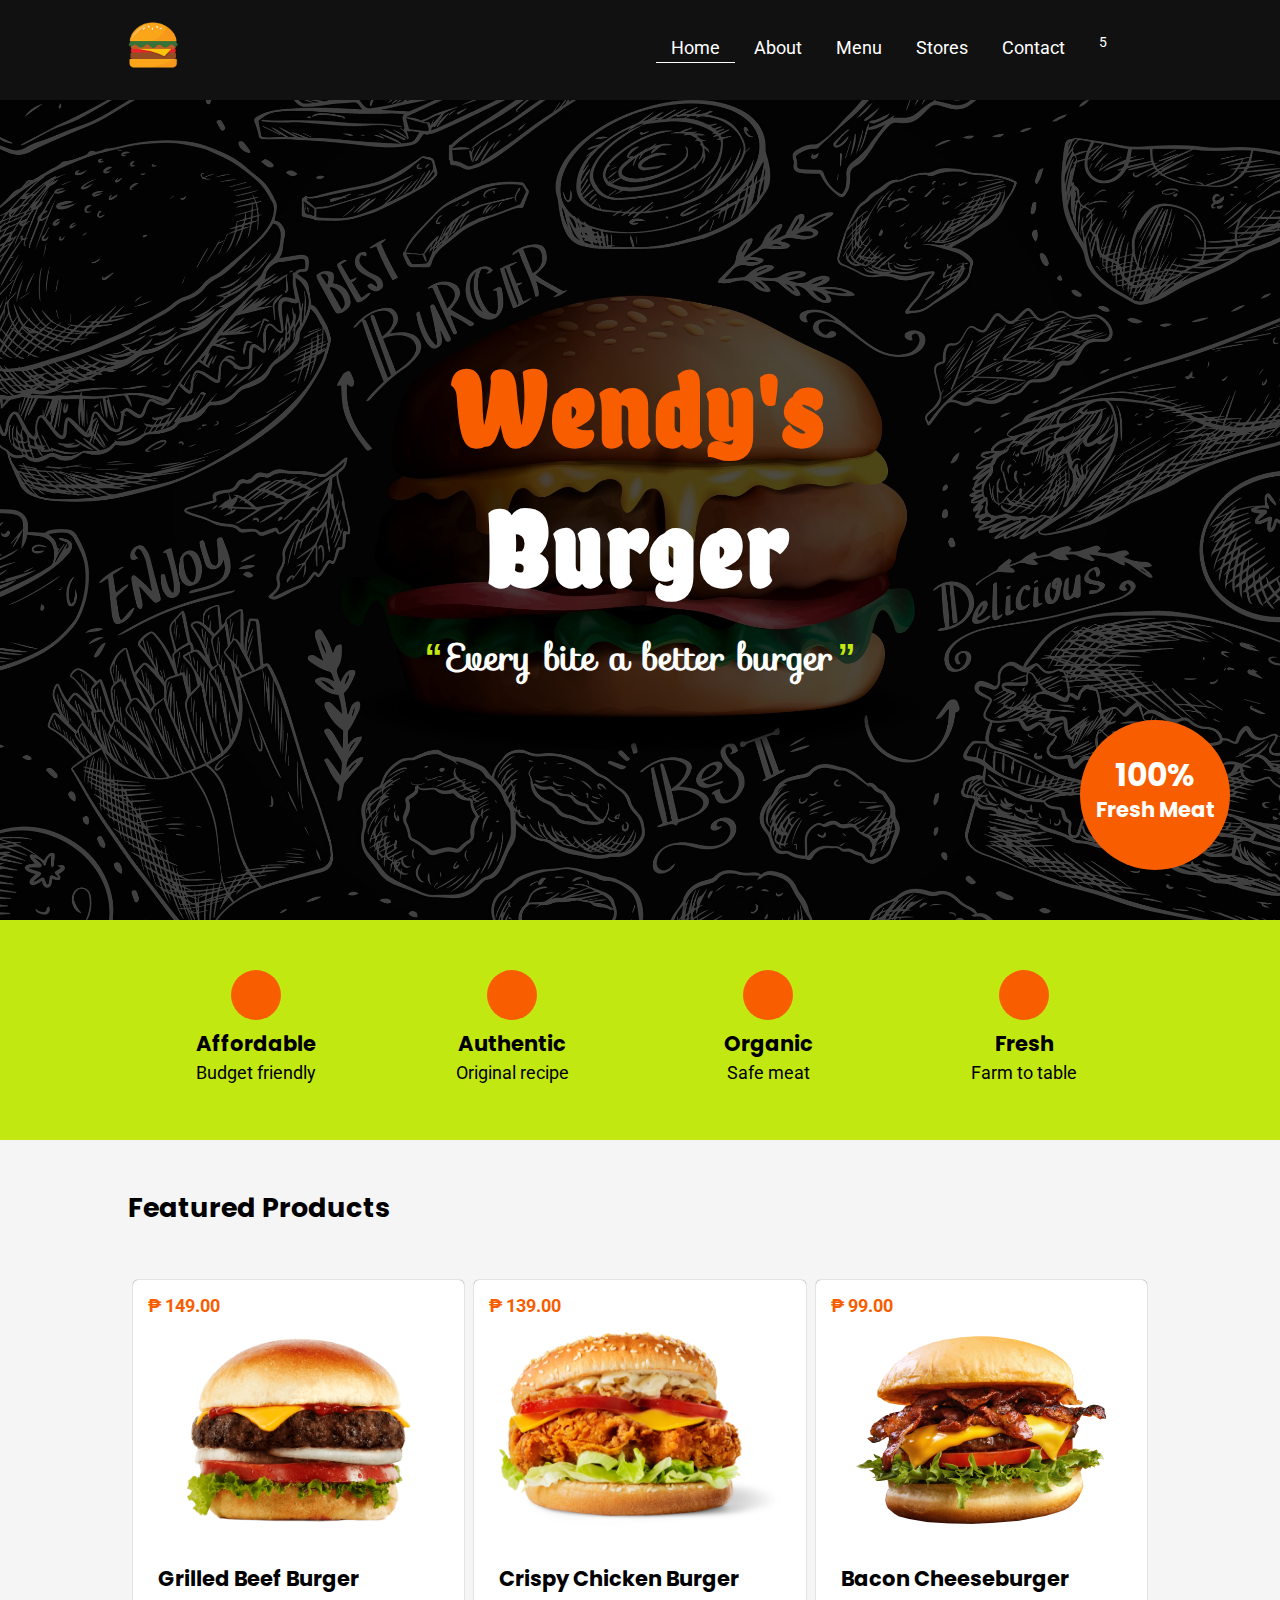
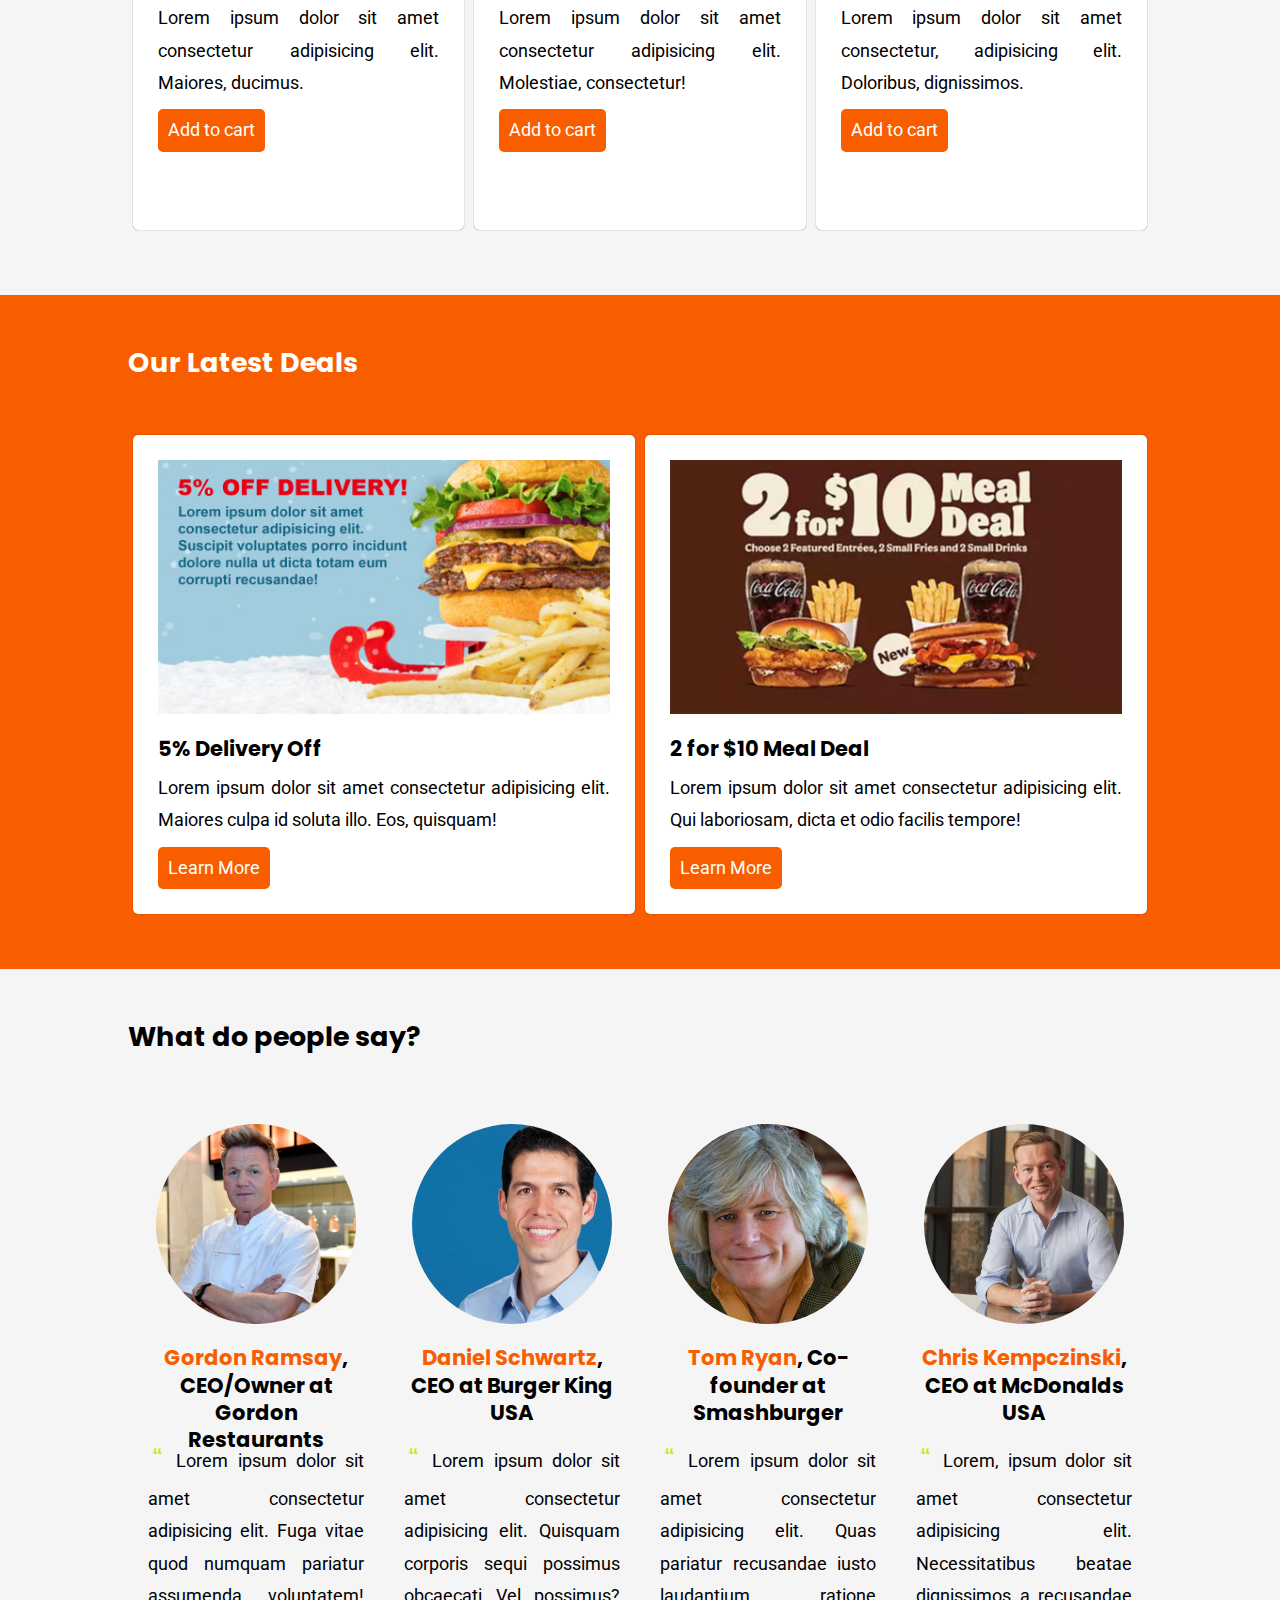
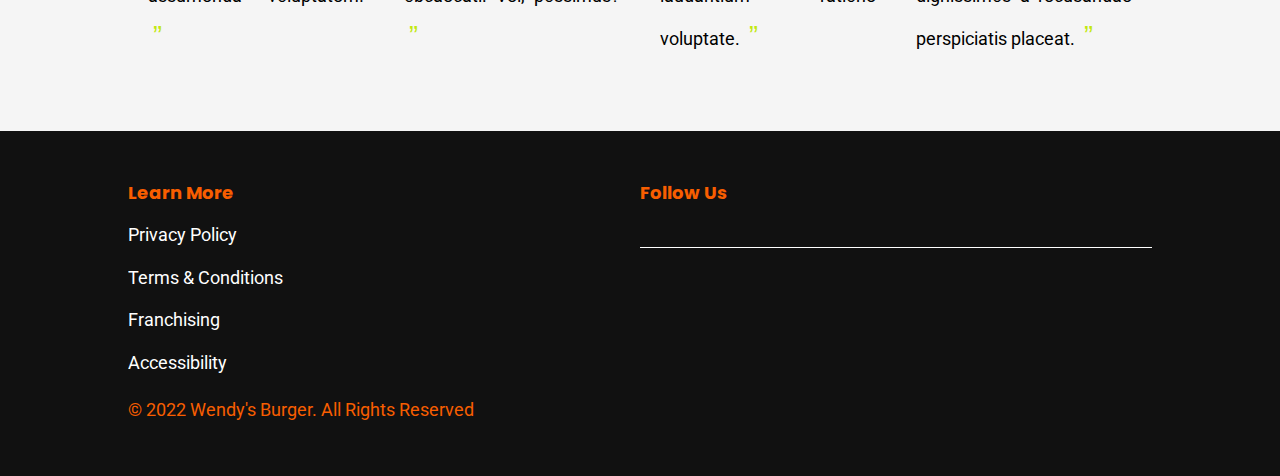
==== commit 7d89d32d: "Fixed product cards, Added README.md" ====
--- a/index.html
+++ b/index.html
@@ -101,37 +101,39 @@
   <div class="features clearfix">
     <div class="container">
       <h2>Featured Products</h2>
-      <div class="wrapper-33">
-        <div class="feature">
-          <img src="images/grilled-beef-burger.png" alt="Grilled Beef Burger Photo" class="image-fixed-wh">
-          <h3>Grilled Beef Burger</h3>
-          <p>
-            Lorem ipsum dolor sit amet consectetur adipisicing elit. Maiores, ducimus.
-          </p>
-          <a href="#" class="add-to-cart-btn">Add to cart</a>
-          <span class="price">&#8369; 149.00</span>
-        </div>
-      </div>
-      <div class="wrapper-33">
-        <div class="feature">
-          <img src="images/crispy-chicken-burger.png" alt="Crispy Chicken Burger Photo" class="image-fixed-wh">
-          <h3>Crispy Chicken Burger</h3>
-          <p>
-            Lorem ipsum dolor sit amet consectetur adipisicing elit. Molestiae, consectetur!
-          </p>
-          <a href="#" class="add-to-cart-btn">Add to cart</a>
-          <span class="price">&#8369; 139.00</span>
-        </div>
-      </div>
-      <div class="wrapper-33">
-        <div class="feature">
-          <img src="images/bacon-cheese-burger.png" alt="Bacon Cheeseburger Photo" class="image-fixed-wh">
-          <h3>Bacon Cheeseburger</h3>
-          <p>
-            Lorem ipsum dolor sit amet consectetur, adipisicing elit. Doloribus, dignissimos.
-          </p>
-          <a href="#" class="add-to-cart-btn">Add to cart</a>
-          <span class="price">&#8369; 99.00</span>
+      <div class="row">
+        <div class="wrapper-33">
+          <div class="feature">
+            <img src="images/grilled-beef-burger.png" alt="Grilled Beef Burger Photo" class="image-fixed-wh">
+            <h3>Grilled Beef Burger</h3>
+            <p>
+              Lorem ipsum dolor sit amet consectetur adipisicing elit. Maiores, ducimus.
+            </p>
+            <a href="#" class="add-to-cart-btn">Add to cart</a>
+            <span class="price">&#8369; 149.00</span>
+          </div>
+        </div>
+        <div class="wrapper-33">
+          <div class="feature">
+            <img src="images/crispy-chicken-burger.png" alt="Crispy Chicken Burger Photo" class="image-fixed-wh">
+            <h3>Crispy Chicken Burger</h3>
+            <p>
+              Lorem ipsum dolor sit amet consectetur adipisicing elit. Molestiae, consectetur!
+            </p>
+            <a href="#" class="add-to-cart-btn">Add to cart</a>
+            <span class="price">&#8369; 139.00</span>
+          </div>
+        </div>
+        <div class="wrapper-33">
+          <div class="feature">
+            <img src="images/bacon-cheese-burger.png" alt="Bacon Cheeseburger Photo" class="image-fixed-wh">
+            <h3>Bacon Cheeseburger</h3>
+            <p>
+              Lorem ipsum dolor sit amet consectetur, adipisicing elit. Doloribus, dignissimos.
+            </p>
+            <a href="#" class="add-to-cart-btn">Add to cart</a>
+            <span class="price">&#8369; 99.00</span>
+          </div>
         </div>
       </div>
     </div>
--- a/styles.css
+++ b/styles.css
@@ -53,6 +53,10 @@
   width: 50%;
   float: left;
 }
+.row {
+  margin: 10px 0;
+  overflow: hidden;
+}
 .wrapper-33 {
   width: 33.33%;
   float: left;
@@ -281,6 +285,8 @@
   margin-bottom: 50px;
 }
 .feature {
+  height: 550px;
+  overflow: hidden;
   margin: 5px;
   background-color: white;
   box-shadow: 0 0 1px rgba(0, 0, 0, 0.7);
@@ -289,7 +295,9 @@
 }
 .feature h3,
 .deal h3 {
+  overflow: hidden;
   margin-top: 10px;
+  white-space: nowrap;
 }
 .feature p,
 .deal p {
